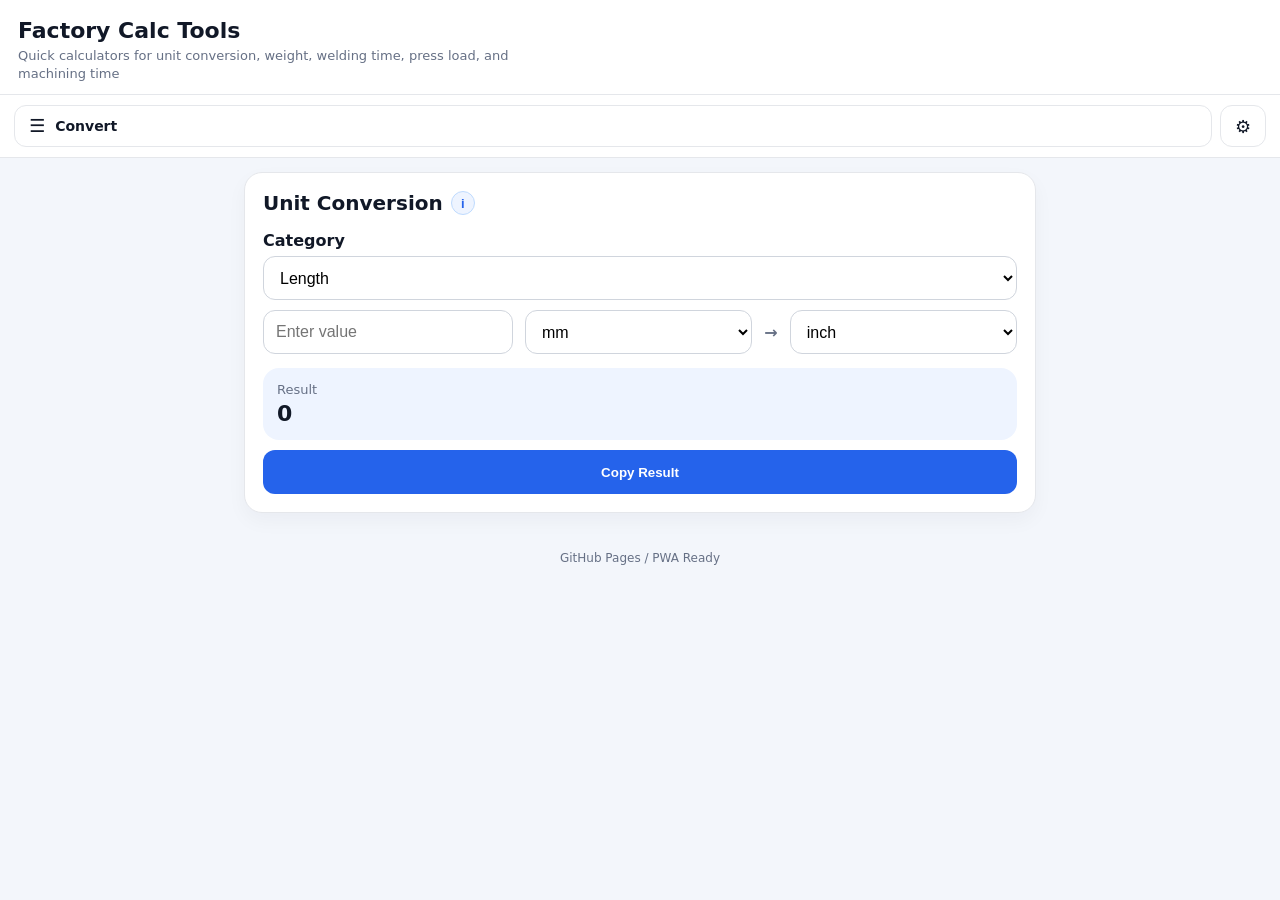
==== index.html @ 1a525d5b "Add press blanking load calculator" ====
<!doctype html>
<html lang="en">
<head>
  <meta charset="utf-8">
  <meta name="viewport" content="width=device-width, initial-scale=1">
  <title>Factory Calc Tools</title>
  <meta name="theme-color" content="#1f2937">
  <link rel="icon" href="./icon.svg" type="image/svg+xml">
  <link rel="manifest" href="./manifest.json">
  <link rel="stylesheet" href="./style.css?v=press-load1">
</head>
<body>
  <header class="app-header">
    <div>
      <h1 data-i18n="appTitle">Factory Calc Tools</h1>
      <p data-i18n="appSubtitle">Quick calculators for unit conversion, weight, welding time, press load, and machining time</p>
    </div>
    <div class="header-actions">
      <button id="installBtn" class="ghost hidden" data-i18n="install">Install</button>
    </div>
  </header>

  <nav class="top-nav">
    <button id="menuToggle" class="nav-button menu-button" type="button" aria-expanded="false" aria-controls="navMenu">
      <span class="hamburger-icon">☰</span>
      <span id="currentTabLabel" data-i18n="tabConvert">Convert</span>
    </button>
    <button id="settingsShortcut" class="nav-button icon-button" type="button" aria-label="Settings" data-tab="settings">⚙</button>
  </nav>

  <div id="navMenu" class="nav-menu hidden">
    <button class="menu-item active" data-tab="convert" data-i18n="tabConvert">Convert</button>
    <button class="menu-item" data-tab="weight" data-i18n="tabWeight">Weight</button>
    <button class="menu-item" data-tab="welding" data-i18n="tabWelding">Welding</button>
    <button class="menu-item" data-tab="press" data-i18n="tabPress">Press</button>
    <button class="menu-item" data-tab="machining" data-i18n="tabMachining">Machining</button>
  </div>

  <main>
    <section id="convert" class="panel active">
      <div class="card">
        <div class="section-title"><h2 data-i18n="unitConversion">Unit Conversion</h2><button class="info-btn" type="button" data-i18n-tooltip="unitConversionInfo" aria-label="Info">i</button></div>
        <label data-i18n="category">Category</label>
        <select id="convertType">
          <option value="length" data-i18n="length">Length</option>
          <option value="weight" data-i18n="weightUnit">Weight</option>
          <option value="pressure" data-i18n="pressure">Pressure</option>
          <option value="temperature" data-i18n="temperature">Temperature</option>
          <option value="area" data-i18n="area">Area</option>
          <option value="volume" data-i18n="volume">Volume</option>
        </select>

        <div class="converter">
          <input id="convertValue" type="number" step="any" data-i18n-placeholder="enterValue" placeholder="Enter value">
          <select id="convertFrom"></select>
          <span>→</span>
          <select id="convertTo"></select>
        </div>

        <div class="single-result">
          <span data-i18n="result">Result</span>
          <strong id="convertResult">0</strong>
        </div>
        <button id="copyConvert" class="primary" data-i18n="copyResult">Copy Result</button>
      </div>
    </section>

    <section id="weight" class="panel">
      <div class="card">
        <div class="section-title"><h2 data-i18n="weightCalculator">Weight Calculator</h2><button id="weightInfoBtn" class="info-btn" type="button" aria-label="Info">i</button></div>
        <label data-i18n="shape">Shape</label>
        <select id="shape">
          <option value="plate" data-i18n="plate">Plate / Flat Bar</option>
          <option value="round" data-i18n="roundBar">Round Bar</option>
          <option value="square" data-i18n="squareBar">Square / Rectangular Bar</option>
          <option value="hex" data-i18n="hexBar">Hex Bar</option>
          <option value="roundPipe" data-i18n="roundPipe">Round Pipe</option>
          <option value="squarePipe" data-i18n="squarePipe">Square / Rectangular Pipe</option>
        </select>

        <label data-i18n="material">Material</label>
        <select id="material"></select>

        <div id="shapeInputs" class="grid"></div>

        <label data-i18n="quantity">Quantity</label>
        <input id="qty" type="number" min="1" step="1" value="1">

        <div class="result">
          <div><span data-i18n="weightPerPiece">Weight per piece</span><strong id="weightEach">0 kg</strong></div>
          <div><span data-i18n="totalWeight">Total weight</span><strong id="weightTotal">0 kg</strong></div>
        </div>
        <button id="copyWeight" class="primary" data-i18n="copyResult">Copy Result</button>
      </div>
    </section>

    <section id="welding" class="panel">
      <div class="card">
        <div class="section-title"><h2 data-i18n="weldingTimeCalculator">Welding Time Calculator</h2><button class="info-btn" type="button" data-i18n-tooltip="weldingNote" aria-label="Info">i</button></div>
        <div class="grid">
          <div><label data-i18n="totalWeldLength">Total weld length mm / pc</label><input id="weldLength" type="number" step="any" value="1000"></div>
          <div><label data-i18n="legLength">Leg length mm</label><input id="weldLegLength" type="number" step="any" value="6"></div>
          <div><label data-i18n="weldingSpeed">Welding speed mm/min</label><input id="weldSpeed" type="number" step="any" value="300"></div>
          <div><label data-i18n="assistMoveTime">Assist / move time sec / pc</label><input id="weldAssistSec" type="number" step="any" value="30"></div>
          <div><label data-i18n="quantityPcs">Quantity pcs</label><input id="weldQty" type="number" step="1" value="1"></div>
          <div><label data-i18n="gasFlow">Gas flow L/min</label><input id="gasFlow" type="number" step="any" value="15"></div>
        </div>

        <details class="advanced">
          <summary data-i18n="advancedSettings">Advanced settings</summary>
          <div class="grid">
            <div><label data-i18n="depositionEfficiency">Deposition efficiency %</label><input id="depositionEfficiency" type="number" step="any" value="92"></div>
            <div><label data-i18n="reinforcementFactor">Reinforcement factor</label><input id="reinforcementFactor" type="number" step="any" value="1.15"></div>
            <div><label data-i18n="weldMetalDensity">Weld metal density g/cm³</label><input id="weldMetalDensity" type="number" step="any" value="7.85"></div>
          </div>
        </details>

        <div class="result vertical">
          <div><span data-i18n="arcTimePc">Arc time / pc</span><strong id="arcTimeEach">0 min</strong></div>
          <div><span data-i18n="workTimePc">Work time / pc</span><strong id="workTimeEach">0 min</strong></div>
          <div><span data-i18n="totalWorkTime">Total work time</span><strong id="workTimeTotal">0 min</strong></div>
          <div><span data-i18n="gasUsage">Gas usage</span><strong id="gasUsage">0 L</strong></div>
          <div><span data-i18n="weldMetalWeight">Weld metal weight</span><strong id="weldMetalWeight">0 kg</strong></div>
          <div><span data-i18n="wireUsage">Wire usage</span><strong id="wireUsage">0 kg</strong></div>
        </div>
        <button id="copyWelding" class="primary" data-i18n="copyResult">Copy Result</button>
      </div>
    </section>

    <section id="press" class="panel">
      <div class="card">
        <div class="section-title"><h2 data-i18n="pressLoadCalculator">Press Blanking Load Calculator</h2><button class="info-btn" type="button" data-i18n-tooltip="pressLoadInfo" aria-label="Info">i</button></div>
        <div class="grid">
          <div>
            <label data-i18n="pressMaterial">Material</label>
            <select id="pressMaterial">
              <option value="SPCC">SPCC</option>
              <option value="SS400">SS400</option>
              <option value="A36">A36</option>
              <option value="SUS304">SUS304</option>
              <option value="SUS316">SUS316</option>
              <option value="AL5052">AL5052</option>
              <option value="custom">Custom</option>
            </select>
          </div>
          <div>
            <label data-i18n="plateThicknessMm">Plate thickness mm</label>
            <input id="pressThickness" type="number" step="any" min="0" placeholder="3.2">
          </div>
          <div>
            <label data-i18n="shearLengthMm">Blank perimeter / shear length</label>
            <input id="pressShearLength" type="number" step="any" min="0" placeholder="500">
            <p class="field-help" data-i18n="shearLengthHelp">Total length of the cut line. This is not surface area.</p>
          </div>
          <div>
            <label data-i18n="pressSafetyFactor">Safety factor</label>
            <select id="pressSafetyFactor">
              <option value="1.0">1.0</option>
              <option value="1.1">1.1</option>
              <option value="1.2" selected>1.2</option>
              <option value="1.3">1.3</option>
              <option value="1.5">1.5</option>
            </select>
          </div>
          <div id="pressShearStrengthGroup">
            <label data-i18n="shearStrength">Shear strength N/mm²</label>
            <input id="pressShearStrength" type="number" step="any" min="0" value="300">
          </div>
        </div>

        <div class="result vertical">
          <div><span data-i18n="requiredLoadN">Required load</span><strong id="pressLoadN">- N</strong></div>
          <div><span data-i18n="requiredLoadKn">Required load</span><strong id="pressLoadKn">- kN</strong></div>
          <div><span data-i18n="requiredTonnage">Required tonnage</span><strong id="pressTonf">- tonf</strong></div>
          <div><span data-i18n="recommendedPressCapacity">Recommended press capacity</span><strong id="pressRecommendedTonf">- tonf</strong></div>
        </div>

        <div class="note-block">
          <p data-i18n="pressWarningBlanking">This calculation is a rough estimate for piercing, punching, and blanking. Do not use it for bending, drawing, or forming load calculations.</p>
          <p data-i18n="pressWarningSelection">For actual press selection, consider die structure, cutting edge condition, clearance, material lot, and safety standards.</p>
        </div>
        <button id="copyPress" class="primary" data-i18n="copyResult">Copy Result</button>
      </div>
    </section>

    <section id="machining" class="panel">
      <div class="card">
        <div class="section-title"><h2 data-i18n="machiningTimeCalculator">Machining Time Calculator</h2><button id="machiningInfoBtn" class="info-btn" type="button" aria-label="Info">i</button></div>
        <label data-i18n="calculationType">Calculation type</label>
        <select id="machiningType">
          <option value="milling" data-i18n="milling">Machining / Milling</option>
          <option value="turning" data-i18n="turning">Turning</option>
          <option value="drilling" data-i18n="drilling">Drilling</option>
        </select>

        <div id="machiningInputs" class="grid"></div>
        <div class="result vertical">
          <div><span data-i18n="spindleSpeed">Spindle speed</span><strong id="rpmResult">0 rpm</strong></div>
          <div><span data-i18n="feedRate">Feed rate</span><strong id="feedResult">0 mm/min</strong></div>
          <div><span data-i18n="machiningTimePc">Machining time / pc</span><strong id="machiningTimeEach">0 min</strong></div>
          <div><span data-i18n="totalMachiningTime">Total machining time</span><strong id="machiningTimeTotal">0 min</strong></div>
        </div>
        <button id="copyMachining" class="primary" data-i18n="copyResult">Copy Result</button>
      </div>
    </section>

    <section id="settings" class="panel">
      <div class="card">
        <div class="section-title"><h2 data-i18n="settings">Settings</h2><button class="info-btn" type="button" data-i18n-tooltip="densityNote" aria-label="Info">i</button></div>

        <label data-i18n="language">Language</label>
        <select id="langSelect" class="lang-select" aria-label="Language">
          <option value="en">English</option>
          <option value="ja">日本語</option>
          <option value="th">ไทย</option>
          <option value="id">Indonesia</option>
          <option value="zh">中文</option>
        </select>

        <div id="materialSettings"></div>
        <button id="saveSettings" class="primary" data-i18n="saveSettings">Save Settings</button>
        <button id="resetSettings" class="ghost" data-i18n="resetDefaults">Reset to Defaults</button>
      </div>
    </section>
  </main>

  <footer>GitHub Pages / PWA Ready</footer>
  <script src="./app.js?v=press-load1"></script>
</body>
</html>
---- style.css ----
:root {
  --bg: #f3f6fb;
  --card: #ffffff;
  --text: #111827;
  --muted: #667085;
  --line: #e5e7eb;
  --primary: #2563eb;
  --primary-dark: #1e40af;
  --soft: #eef4ff;
  --warn: #fffbeb;
}
* { box-sizing: border-box; }
body {
  margin: 0;
  font-family: system-ui, -apple-system, BlinkMacSystemFont, "Segoe UI", "Noto Sans Thai", "Noto Sans SC", sans-serif;
  background: var(--bg);
  color: var(--text);
}
.app-header {
  display: flex;
  justify-content: space-between;
  gap: 12px;
  align-items: center;
  padding: 18px 18px 12px;
  background: var(--card);
  border-bottom: 1px solid var(--line);
  position: sticky;
  top: 0;
  z-index: 5;
}
.header-actions {
  display: flex;
  gap: 8px;
  align-items: center;
}
.lang-select {
  width: auto;
  min-width: 120px;
}
h1 { font-size: 22px; margin: 0; }
h2 { font-size: 20px; margin: 0 0 16px; }
p { margin: 4px 0 0; color: var(--muted); }
.tabs {
  display: grid;
  grid-template-columns: repeat(5, 1fr);
  gap: 6px;
  padding: 10px;
  background: var(--card);
  border-bottom: 1px solid var(--line);
  position: sticky;
  top: 73px;
  z-index: 4;
}
.tab {
  border: 1px solid var(--line);
  background: #fff;
  border-radius: 12px;
  padding: 10px 6px;
  font-weight: 700;
  cursor: pointer;
}
.tab.active {
  background: var(--soft);
  color: var(--primary);
  border-color: #bfdbfe;
}
main {
  max-width: 820px;
  margin: 0 auto;
  padding: 14px;
}
.panel { display: none; }
.panel.active { display: block; }
.card {
  background: var(--card);
  border: 1px solid var(--line);
  border-radius: 18px;
  padding: 18px;
  box-shadow: 0 8px 20px rgba(15, 23, 42, 0.04);
}
label {
  display: block;
  font-weight: 700;
  margin: 14px 0 6px;
}
input, select {
  width: 100%;
  min-height: 44px;
  border: 1px solid #d0d5dd;
  border-radius: 12px;
  padding: 10px 12px;
  font-size: 16px;
  background: #fff;
}
input[readonly] {
  background: #f8fafc;
  color: #475467;
}
.grid {
  display: grid;
  grid-template-columns: 1fr 1fr;
  gap: 0 12px;
}
.result {
  display: grid;
  grid-template-columns: 1fr 1fr;
  gap: 12px;
  margin: 18px 0;
}
.result > div, .single-result {
  background: var(--soft);
  border-radius: 16px;
  padding: 14px;
}
.result span, .single-result span {
  display: block;
  color: var(--muted);
  font-size: 13px;
  margin-bottom: 4px;
}
.result strong, .single-result strong { font-size: 22px; }
.vertical { grid-template-columns: 1fr; }
.primary, .ghost {
  width: 100%;
  min-height: 44px;
  border-radius: 12px;
  border: 0;
  font-weight: 800;
  cursor: pointer;
  margin-top: 10px;
}
.primary { background: var(--primary); color: white; }
.primary:hover { background: var(--primary-dark); }
.ghost { background: white; border: 1px solid var(--line); color: var(--text); }
.converter {
  display: grid;
  grid-template-columns: 1.1fr 1fr auto 1fr;
  gap: 8px;
  align-items: center;
}
.note, .formula {
  background: var(--warn);
  border: 1px solid #fde68a;
  border-radius: 12px;
  padding: 10px;
  font-size: 14px;
  margin-top: 12px;
}
.field-help {
  font-size: 12.5px;
  line-height: 1.4;
  margin-top: 6px;
}
.note-block {
  background: var(--warn);
  border: 1px solid #fde68a;
  border-radius: 12px;
  color: #334155;
  font-size: 13px;
  line-height: 1.5;
  margin: 18px 0 8px;
  padding: 12px;
}
.note-block p {
  color: inherit;
  margin: 0;
}
.note-block p + p {
  margin-top: 8px;
}
.formula {
  background: #f8fafc;
  border-color: var(--line);
  color: #334155;
}
.material-row {
  display: grid;
  grid-template-columns: 1fr 110px;
  gap: 10px;
  align-items: center;
}

.advanced {
  margin-top: 14px;
  border: 1px solid var(--line);
  border-radius: 14px;
  padding: 10px 12px 12px;
  background: #fcfcfd;
}
.advanced summary {
  cursor: pointer;
  font-weight: 800;
  color: #334155;
}

footer {
  text-align: center;
  color: var(--muted);
  font-size: 12px;
  padding: 24px;
}
.hidden { display: none; }

@media (max-width: 760px) {
  .app-header {
    align-items: flex-start;
    flex-direction: column;
  }
  .tabs {
    top: 124px;
  }
}
@media (max-width: 680px) {
  .grid, .result, .converter { grid-template-columns: 1fr; }
  .converter span { text-align: center; }
  .tabs { grid-template-columns: repeat(2, 1fr); }
}


/* UI refinement: compact horizontal nav and cleaner side-panel layout */
.app-header {
  align-items: flex-start;
}

.header-actions {
  flex-shrink: 0;
}

.tabs {
  display: flex;
  gap: 8px;
  overflow-x: auto;
  padding: 10px 14px;
  top: 91px;
  scrollbar-width: none;
}

.tabs::-webkit-scrollbar {
  display: none;
}

.tab {
  flex: 0 0 auto;
  min-width: 92px;
  border-radius: 999px;
  padding: 9px 14px;
  white-space: nowrap;
}

.settings-tab {
  min-width: 78px;
}

.tab-icon {
  display: inline-block;
  margin-right: 5px;
}

.lang-select {
  width: 100%;
  max-width: 240px;
}

.converter {
  margin-top: 10px;
  gap: 12px;
}

.converter input,
.converter select {
  margin-bottom: 0;
}

.converter span {
  display: flex;
  justify-content: center;
  align-items: center;
  color: var(--muted);
  font-weight: 800;
}

.single-result {
  margin-top: 14px;
}

@media (max-width: 760px) {
  .app-header {
    flex-direction: column;
  }

  .tabs {
    top: 119px;
  }
}

@media (max-width: 680px) {
  .tabs {
    display: flex;
    grid-template-columns: none;
  }

  .tab {
    min-width: 104px;
  }
}


/* Hamburger navigation for narrow side panels */
.top-nav {
  display: flex;
  gap: 8px;
  padding: 10px 14px;
  background: var(--card);
  border-bottom: 1px solid var(--line);
  position: sticky;
  top: 91px;
  z-index: 4;
}

.nav-button {
  min-height: 42px;
  border: 1px solid var(--line);
  background: #fff;
  border-radius: 12px;
  font-weight: 800;
  cursor: pointer;
}

.menu-button {
  flex: 1;
  display: flex;
  justify-content: flex-start;
  align-items: center;
  gap: 10px;
  padding: 0 14px;
}

.hamburger-icon {
  font-size: 18px;
  line-height: 1;
}

.icon-button {
  width: 46px;
  flex: 0 0 46px;
  font-size: 18px;
}

.icon-button.active,
.menu-button[aria-expanded="true"] {
  background: var(--soft);
  color: var(--primary);
  border-color: #bfdbfe;
}

.nav-menu {
  position: sticky;
  top: 144px;
  z-index: 6;
  margin: 0 14px;
  padding: 8px;
  background: var(--card);
  border: 1px solid var(--line);
  border-radius: 14px;
  box-shadow: 0 10px 24px rgba(15, 23, 42, 0.12);
  display: grid;
  gap: 6px;
}

.nav-menu.hidden {
  display: none;
}

.menu-item {
  min-height: 40px;
  border: 1px solid var(--line);
  background: #fff;
  border-radius: 10px;
  font-weight: 800;
  text-align: left;
  padding: 0 12px;
  cursor: pointer;
}

.menu-item.active {
  background: var(--soft);
  color: var(--primary);
  border-color: #bfdbfe;
}

@media (max-width: 760px) {
  .top-nav {
    top: 119px;
  }

  .nav-menu {
    top: 172px;
  }
}


/* UI fix 2: force hamburger/settings button styling and reduce subtitle weight */
.app-header p {
  font-size: 13px;
  line-height: 1.35;
  max-width: 560px;
}

.top-nav {
  display: flex !important;
  gap: 8px;
  padding: 10px 14px;
  background: var(--card);
  border-bottom: 1px solid var(--line);
  position: sticky;
  top: 91px;
  z-index: 4;
}

.top-nav .nav-button {
  appearance: none;
  -webkit-appearance: none;
  min-height: 42px;
  border: 1px solid var(--line);
  background: #fff;
  border-radius: 12px;
  font: inherit;
  font-size: 14px;
  font-weight: 800;
  color: var(--text);
  cursor: pointer;
  margin: 0;
}

.top-nav .menu-button {
  flex: 1 1 auto;
  min-width: 0;
  display: flex;
  justify-content: flex-start;
  align-items: center;
  gap: 10px;
  padding: 0 14px;
}

.top-nav .icon-button {
  width: 46px;
  flex: 0 0 46px;
  display: inline-flex;
  align-items: center;
  justify-content: center;
  padding: 0;
  font-size: 18px;
}

.hamburger-icon {
  font-size: 18px;
  line-height: 1;
}

#currentTabLabel {
  overflow: hidden;
  text-overflow: ellipsis;
  white-space: nowrap;
}

@media (max-width: 430px) {
  .app-header p {
    display: none;
  }

  .top-nav {
    top: 72px;
  }

  .nav-menu {
    top: 124px;
  }
}


/* Info tooltip pattern */
.section-title {
  display: flex;
  align-items: center;
  gap: 8px;
  margin: 0 0 16px;
}

.section-title h2 {
  margin: 0;
}

.info-btn {
  position: relative;
  width: 24px;
  height: 24px;
  flex: 0 0 24px;
  border-radius: 50%;
  border: 1px solid #bfdbfe;
  background: var(--soft);
  color: var(--primary);
  font-weight: 900;
  font-size: 13px;
  line-height: 1;
  cursor: help;
  padding: 0;
}

.info-btn::after {
  content: attr(data-tooltip);
  position: absolute;
  left: 50%;
  top: calc(100% + 8px);
  transform: translateX(-50%);
  width: min(280px, calc(100vw - 48px));
  white-space: normal;
  background: #111827;
  color: #fff;
  border-radius: 12px;
  padding: 10px 12px;
  font-size: 12px;
  line-height: 1.45;
  font-weight: 600;
  text-align: left;
  opacity: 0;
  pointer-events: none;
  z-index: 30;
  box-shadow: 0 10px 24px rgba(15, 23, 42, 0.22);
}

.info-btn:hover::after,
.info-btn:focus::after,
.info-btn:active::after {
  opacity: 1;
}

.formula,
.note {
  display: none;
}


/* Tooltip position fix: keep info text inside narrow side panels */
.section-title {
  position: relative;
}

.info-btn::after {
  left: auto;
  right: auto;
  top: calc(100% + 8px);
  transform: none;
  width: clamp(220px, 72vw, 300px);
  max-width: calc(100vw - 48px);
  white-space: normal;
}

.section-title .info-btn::after {
  left: 50%;
  transform: translateX(-50%);
}

/* In narrow side panels, anchor tooltip to the card/title area instead of the button */
@media (max-width: 480px) {
  .section-title .info-btn::after {
    left: auto;
    right: -16px;
    transform: none;
    width: min(300px, calc(100vw - 44px));
    max-width: calc(100vw - 44px);
  }
}

/* Extremely narrow side-panel fallback */
@media (max-width: 380px) {
  .section-title .info-btn::after {
    right: -8px;
    width: min(280px, calc(100vw - 32px));
    max-width: calc(100vw - 32px);
    font-size: 11.5px;
  }
}


/* Inline info replaces tooltip popovers to prevent clipping in side panels */
.info-btn::after {
  display: none !important;
  content: none !important;
}

.info-btn {
  cursor: pointer;
}

.info-btn.active {
  background: var(--primary);
  color: #fff;
  border-color: var(--primary);
}

.inline-info {
  margin: -6px 0 14px;
  padding: 10px 12px;
  border: 1px solid #bfdbfe;
  border-radius: 12px;
  background: var(--soft);
  color: #334155;
  font-size: 12.5px;
  line-height: 1.5;
  font-weight: 600;
}

.inline-info.hidden {
  display: none;
}
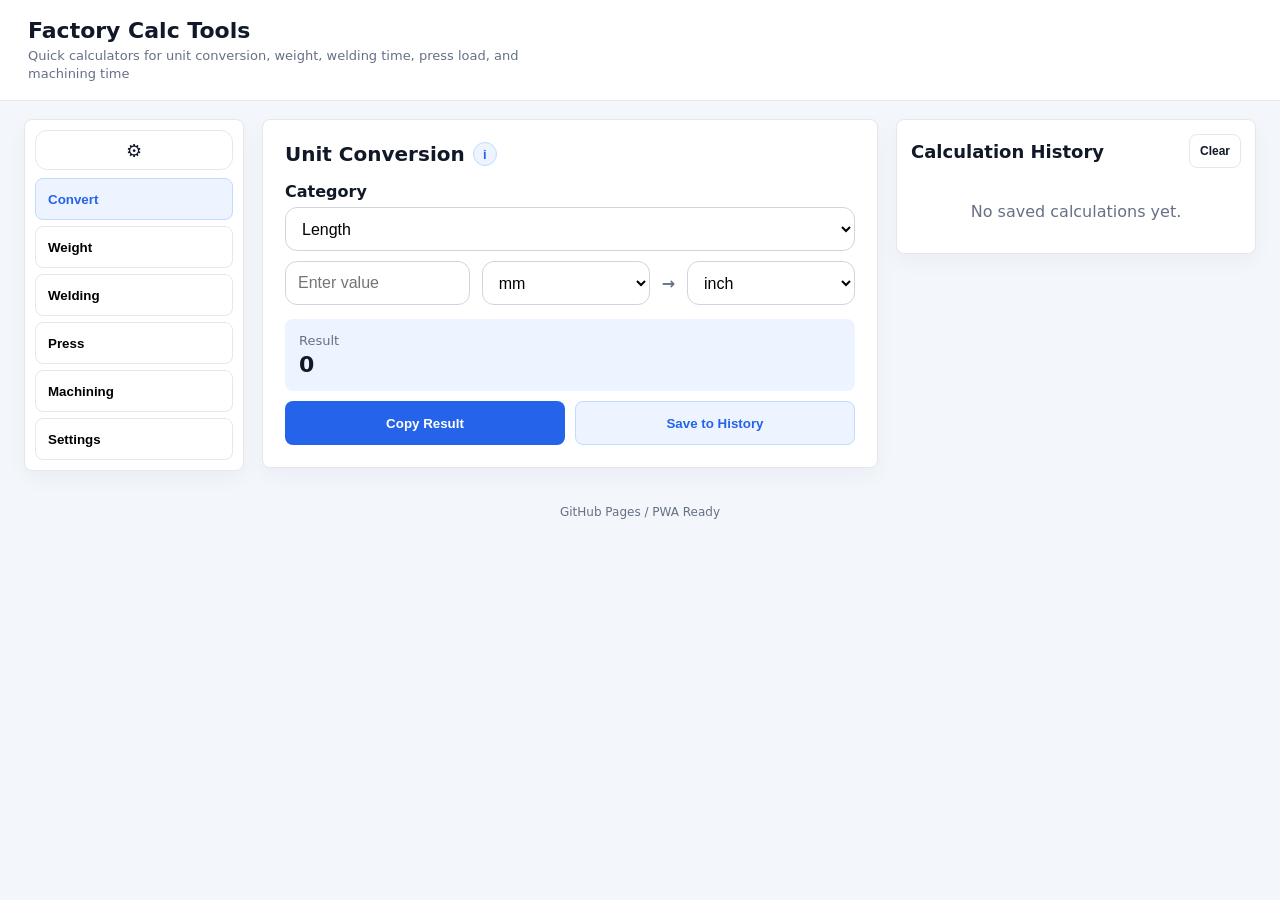
==== commit f4a07a8b: "Add desktop layout and calculation history" ====
--- a/index.html
+++ b/index.html
@@ -7,7 +7,7 @@
   <meta name="theme-color" content="#1f2937">
   <link rel="icon" href="./icon.svg" type="image/svg+xml">
   <link rel="manifest" href="./manifest.json">
-  <link rel="stylesheet" href="./style.css?v=press-load1">
+  <link rel="stylesheet" href="./style.css?v=desktop-history1">
 </head>
 <body>
   <header class="app-header">
@@ -20,6 +20,8 @@
     </div>
   </header>
 
+  <div class="app-shell">
+    <aside class="sidebar">
   <nav class="top-nav">
     <button id="menuToggle" class="nav-button menu-button" type="button" aria-expanded="false" aria-controls="navMenu">
       <span class="hamburger-icon">☰</span>
@@ -34,9 +36,11 @@
     <button class="menu-item" data-tab="welding" data-i18n="tabWelding">Welding</button>
     <button class="menu-item" data-tab="press" data-i18n="tabPress">Press</button>
     <button class="menu-item" data-tab="machining" data-i18n="tabMachining">Machining</button>
+    <button class="menu-item sidebar-settings" data-tab="settings" data-i18n="tabSettings">Settings</button>
   </div>
-
-  <main>
+    </aside>
+
+  <main class="workspace-main">
     <section id="convert" class="panel active">
       <div class="card">
         <div class="section-title"><h2 data-i18n="unitConversion">Unit Conversion</h2><button class="info-btn" type="button" data-i18n-tooltip="unitConversionInfo" aria-label="Info">i</button></div>
@@ -61,7 +65,10 @@
           <span data-i18n="result">Result</span>
           <strong id="convertResult">0</strong>
         </div>
-        <button id="copyConvert" class="primary" data-i18n="copyResult">Copy Result</button>
+        <div class="action-row">
+          <button id="copyConvert" class="primary" data-i18n="copyResult">Copy Result</button>
+          <button class="secondary" type="button" data-save-history="convert" data-i18n="saveHistory">Save to History</button>
+        </div>
       </div>
     </section>
 
@@ -90,7 +97,10 @@
           <div><span data-i18n="weightPerPiece">Weight per piece</span><strong id="weightEach">0 kg</strong></div>
           <div><span data-i18n="totalWeight">Total weight</span><strong id="weightTotal">0 kg</strong></div>
         </div>
-        <button id="copyWeight" class="primary" data-i18n="copyResult">Copy Result</button>
+        <div class="action-row">
+          <button id="copyWeight" class="primary" data-i18n="copyResult">Copy Result</button>
+          <button class="secondary" type="button" data-save-history="weight" data-i18n="saveHistory">Save to History</button>
+        </div>
       </div>
     </section>
 
@@ -123,7 +133,10 @@
           <div><span data-i18n="weldMetalWeight">Weld metal weight</span><strong id="weldMetalWeight">0 kg</strong></div>
           <div><span data-i18n="wireUsage">Wire usage</span><strong id="wireUsage">0 kg</strong></div>
         </div>
-        <button id="copyWelding" class="primary" data-i18n="copyResult">Copy Result</button>
+        <div class="action-row">
+          <button id="copyWelding" class="primary" data-i18n="copyResult">Copy Result</button>
+          <button class="secondary" type="button" data-save-history="welding" data-i18n="saveHistory">Save to History</button>
+        </div>
       </div>
     </section>
 
@@ -179,7 +192,10 @@
           <p data-i18n="pressWarningBlanking">This calculation is a rough estimate for piercing, punching, and blanking. Do not use it for bending, drawing, or forming load calculations.</p>
           <p data-i18n="pressWarningSelection">For actual press selection, consider die structure, cutting edge condition, clearance, material lot, and safety standards.</p>
         </div>
-        <button id="copyPress" class="primary" data-i18n="copyResult">Copy Result</button>
+        <div class="action-row">
+          <button id="copyPress" class="primary" data-i18n="copyResult">Copy Result</button>
+          <button class="secondary" type="button" data-save-history="press" data-i18n="saveHistory">Save to History</button>
+        </div>
       </div>
     </section>
 
@@ -200,7 +216,10 @@
           <div><span data-i18n="machiningTimePc">Machining time / pc</span><strong id="machiningTimeEach">0 min</strong></div>
           <div><span data-i18n="totalMachiningTime">Total machining time</span><strong id="machiningTimeTotal">0 min</strong></div>
         </div>
-        <button id="copyMachining" class="primary" data-i18n="copyResult">Copy Result</button>
+        <div class="action-row">
+          <button id="copyMachining" class="primary" data-i18n="copyResult">Copy Result</button>
+          <button class="secondary" type="button" data-save-history="machining" data-i18n="saveHistory">Save to History</button>
+        </div>
       </div>
     </section>
 
@@ -224,7 +243,16 @@
     </section>
   </main>
 
+    <aside class="history-panel" aria-labelledby="historyTitle">
+      <div class="history-header">
+        <h2 id="historyTitle" data-i18n="calculationHistory">Calculation History</h2>
+        <button id="clearHistory" class="ghost compact" type="button" data-i18n="clearHistory">Clear</button>
+      </div>
+      <div id="historyList" class="history-list"></div>
+    </aside>
+  </div>
+
   <footer>GitHub Pages / PWA Ready</footer>
-  <script src="./app.js?v=press-load1"></script>
+  <script src="./app.js?v=desktop-history1"></script>
 </body>
 </html>
--- a/style.css
+++ b/style.css
@@ -613,3 +613,284 @@
 .inline-info.hidden {
   display: none;
 }
+
+
+/* Desktop workbench layout */
+body {
+  min-height: 100vh;
+}
+
+.app-header {
+  padding: 18px 28px;
+  position: sticky;
+  top: 0;
+}
+
+.app-shell {
+  display: grid;
+  grid-template-columns: 220px minmax(520px, 1fr) 360px;
+  gap: 18px;
+  max-width: 1560px;
+  margin: 0 auto;
+  padding: 18px 24px 10px;
+  align-items: start;
+}
+
+.sidebar,
+.history-panel {
+  position: sticky;
+  top: 96px;
+}
+
+.sidebar {
+  background: var(--card);
+  border: 1px solid var(--line);
+  border-radius: 8px;
+  padding: 10px;
+  box-shadow: 0 8px 20px rgba(15, 23, 42, 0.04);
+}
+
+.workspace-main {
+  max-width: none;
+  width: 100%;
+  margin: 0;
+  padding: 0;
+}
+
+.top-nav {
+  position: static !important;
+  border-bottom: 0;
+  padding: 0;
+  background: transparent;
+}
+
+.top-nav .menu-button {
+  display: none;
+}
+
+.top-nav .icon-button {
+  width: 100%;
+  flex-basis: auto;
+  min-height: 40px;
+  margin-bottom: 8px;
+}
+
+.nav-menu,
+.nav-menu.hidden {
+  display: grid;
+  position: static;
+  margin: 0;
+  padding: 0;
+  border: 0;
+  box-shadow: none;
+  background: transparent;
+  gap: 6px;
+}
+
+.menu-item {
+  border-radius: 8px;
+  min-height: 42px;
+}
+
+.card {
+  border-radius: 8px;
+  padding: 22px;
+}
+
+.result {
+  grid-template-columns: repeat(2, minmax(0, 1fr));
+}
+
+.result.vertical {
+  grid-template-columns: repeat(2, minmax(0, 1fr));
+}
+
+.result > div,
+.single-result {
+  border-radius: 8px;
+}
+
+.action-row {
+  display: grid;
+  grid-template-columns: repeat(2, minmax(0, 1fr));
+  gap: 10px;
+  margin-top: 10px;
+}
+
+.primary,
+.ghost,
+.secondary {
+  border-radius: 8px;
+  margin-top: 0;
+}
+
+.secondary {
+  width: 100%;
+  min-height: 44px;
+  border: 1px solid #bfdbfe;
+  background: var(--soft);
+  color: var(--primary);
+  font-weight: 800;
+  cursor: pointer;
+}
+
+.secondary:hover {
+  border-color: var(--primary);
+}
+
+.compact {
+  width: auto;
+  min-height: 34px;
+  padding: 6px 10px;
+  font-size: 12px;
+}
+
+.history-panel {
+  max-height: calc(100vh - 116px);
+  overflow: auto;
+  background: var(--card);
+  border: 1px solid var(--line);
+  border-radius: 8px;
+  padding: 14px;
+  box-shadow: 0 8px 20px rgba(15, 23, 42, 0.04);
+}
+
+.history-header {
+  display: flex;
+  align-items: center;
+  justify-content: space-between;
+  gap: 10px;
+  margin-bottom: 12px;
+}
+
+.history-header h2 {
+  margin: 0;
+  font-size: 18px;
+}
+
+.history-list {
+  display: grid;
+  gap: 10px;
+}
+
+.history-empty {
+  padding: 18px 10px;
+  text-align: center;
+}
+
+.history-item {
+  border: 1px solid var(--line);
+  border-radius: 8px;
+  padding: 12px;
+  background: #fff;
+}
+
+.history-item-header {
+  display: grid;
+  gap: 6px;
+}
+
+.history-item h3 {
+  margin: 0;
+  font-size: 14px;
+}
+
+.history-item time {
+  display: block;
+  color: var(--muted);
+  font-size: 11px;
+  margin-top: 2px;
+}
+
+.history-item strong {
+  color: var(--primary-dark);
+  font-size: 16px;
+  line-height: 1.35;
+}
+
+.history-lines {
+  margin: 10px 0 0;
+  padding: 0;
+  list-style: none;
+  color: #475467;
+  font-size: 12px;
+  line-height: 1.45;
+}
+
+.history-lines li + li {
+  margin-top: 4px;
+}
+
+.history-actions {
+  display: flex;
+  gap: 8px;
+  margin-top: 12px;
+}
+
+.danger-lite {
+  color: #b42318;
+  border-color: #fecdca;
+}
+
+@media (max-width: 1180px) {
+  .app-shell {
+    grid-template-columns: 190px minmax(0, 1fr);
+  }
+
+  .history-panel {
+    grid-column: 1 / -1;
+    position: static;
+    max-height: none;
+  }
+
+  .history-list {
+    grid-template-columns: repeat(2, minmax(0, 1fr));
+  }
+}
+
+@media (max-width: 760px) {
+  .app-header {
+    position: static;
+    padding: 16px;
+  }
+
+  .app-shell {
+    grid-template-columns: 1fr;
+    padding: 12px;
+  }
+
+  .sidebar {
+    position: static;
+  }
+
+  .top-nav .menu-button {
+    display: flex;
+  }
+
+  .top-nav .icon-button {
+    width: 46px;
+    flex: 0 0 46px;
+    margin-bottom: 0;
+  }
+
+  .top-nav {
+    display: flex !important;
+  }
+
+  .nav-menu.hidden {
+    display: none;
+  }
+
+  .nav-menu {
+    margin-top: 8px;
+  }
+
+  .grid,
+  .result,
+  .result.vertical,
+  .converter,
+  .action-row,
+  .history-list {
+    grid-template-columns: 1fr;
+  }
+}
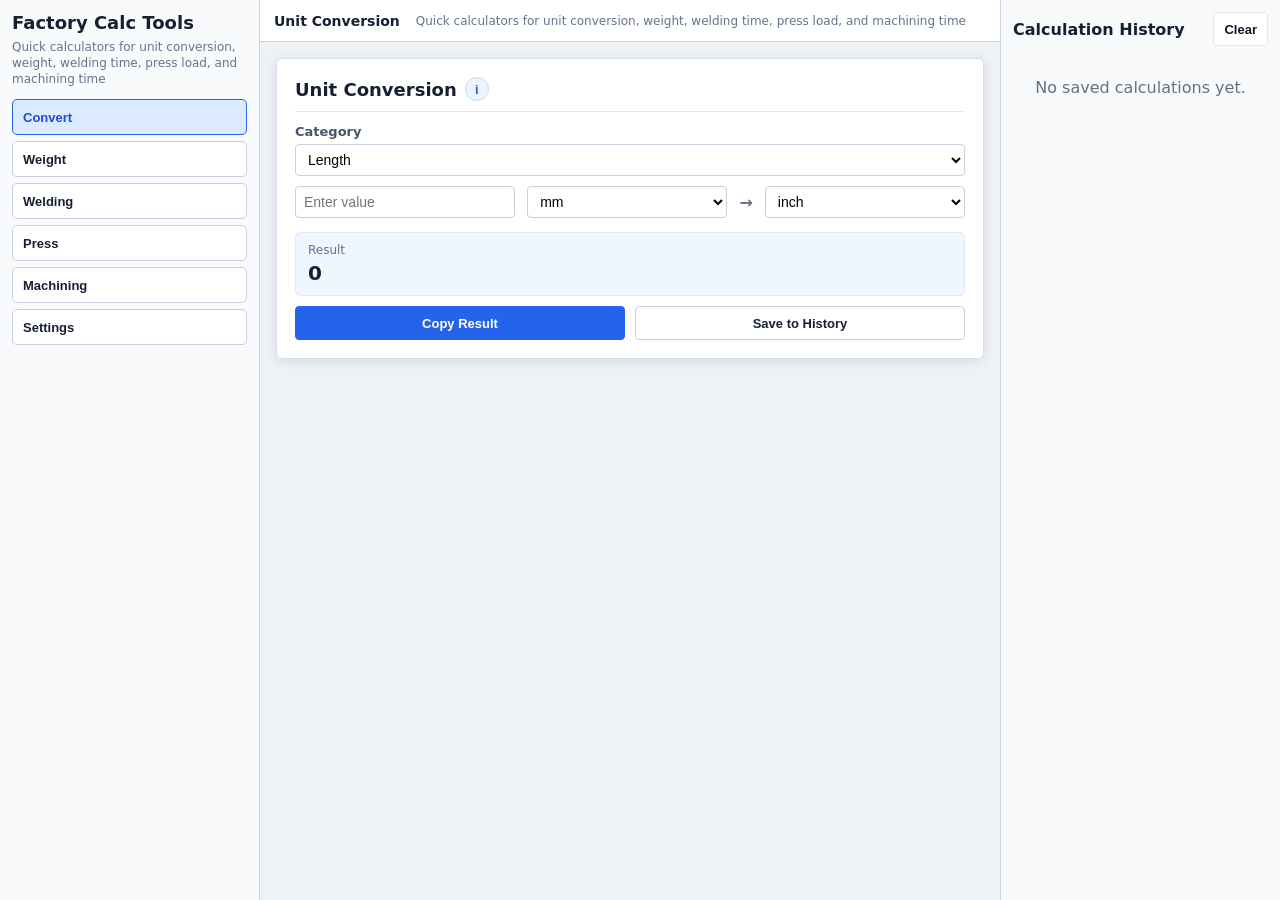
==== commit b151d4e0: "Align UI with factory tools and localize press" ====
--- a/index.html
+++ b/index.html
@@ -7,7 +7,7 @@
   <meta name="theme-color" content="#1f2937">
   <link rel="icon" href="./icon.svg" type="image/svg+xml">
   <link rel="manifest" href="./manifest.json">
-  <link rel="stylesheet" href="./style.css?v=desktop-history1">
+  <link rel="stylesheet" href="./style.css?v=factory-suite1">
 </head>
 <body>
   <header class="app-header">
@@ -22,12 +22,15 @@
 
   <div class="app-shell">
     <aside class="sidebar">
+      <div class="sidebar-brand">
+        <strong data-i18n="appTitle">Factory Calc Tools</strong>
+        <span data-i18n="appSubtitle">Quick calculators for unit conversion, weight, welding time, press load, and machining time</span>
+      </div>
   <nav class="top-nav">
     <button id="menuToggle" class="nav-button menu-button" type="button" aria-expanded="false" aria-controls="navMenu">
       <span class="hamburger-icon">☰</span>
       <span id="currentTabLabel" data-i18n="tabConvert">Convert</span>
     </button>
-    <button id="settingsShortcut" class="nav-button icon-button" type="button" aria-label="Settings" data-tab="settings">⚙</button>
   </nav>
 
   <div id="navMenu" class="nav-menu hidden">
@@ -41,6 +44,11 @@
     </aside>
 
   <main class="workspace-main">
+    <div class="workspace-topbar">
+      <strong id="workspaceTitle" data-i18n="unitConversion">Unit Conversion</strong>
+      <span data-i18n="appSubtitle">Quick calculators for unit conversion, weight, welding time, press load, and machining time</span>
+    </div>
+    <div class="calculator-stage">
     <section id="convert" class="panel active">
       <div class="card">
         <div class="section-title"><h2 data-i18n="unitConversion">Unit Conversion</h2><button class="info-btn" type="button" data-i18n-tooltip="unitConversionInfo" aria-label="Info">i</button></div>
@@ -227,7 +235,7 @@
       <div class="card">
         <div class="section-title"><h2 data-i18n="settings">Settings</h2><button class="info-btn" type="button" data-i18n-tooltip="densityNote" aria-label="Info">i</button></div>
 
-        <label data-i18n="language">Language</label>
+        <label>Language</label>
         <select id="langSelect" class="lang-select" aria-label="Language">
           <option value="en">English</option>
           <option value="ja">日本語</option>
@@ -241,6 +249,7 @@
         <button id="resetSettings" class="ghost" data-i18n="resetDefaults">Reset to Defaults</button>
       </div>
     </section>
+    </div>
   </main>
 
     <aside class="history-panel" aria-labelledby="historyTitle">
@@ -253,6 +262,6 @@
   </div>
 
   <footer>GitHub Pages / PWA Ready</footer>
-  <script src="./app.js?v=desktop-history1"></script>
+  <script src="./app.js?v=factory-suite1"></script>
 </body>
 </html>
--- a/style.css
+++ b/style.css
@@ -894,3 +894,327 @@
     grid-template-columns: 1fr;
   }
 }
+
+
+/* Factory suite visual alignment */
+html,
+body {
+  width: 100%;
+  height: 100%;
+}
+
+body {
+  overflow: hidden;
+  background: #eef2f6;
+  color: #172033;
+}
+
+.app-header {
+  display: none;
+}
+
+.app-shell {
+  display: grid;
+  grid-template-columns: 260px minmax(0, 1fr) 280px;
+  gap: 0;
+  width: 100%;
+  max-width: none;
+  height: 100vh;
+  margin: 0;
+  padding: 0;
+  background: #eef2f6;
+}
+
+.sidebar,
+.history-panel {
+  position: static;
+  top: auto;
+  height: 100vh;
+  max-height: none;
+  overflow: auto;
+  border-radius: 0;
+  box-shadow: none;
+}
+
+.sidebar {
+  display: flex;
+  flex-direction: column;
+  min-height: 0;
+  padding: 12px;
+  background: #f8fafc;
+  border: 0;
+  border-right: 1px solid #cad3df;
+}
+
+.sidebar-brand {
+  display: grid;
+  gap: 5px;
+  margin-bottom: 12px;
+}
+
+.sidebar-brand strong {
+  font-size: 18px;
+  font-weight: 800;
+  line-height: 1.2;
+}
+
+.sidebar-brand span {
+  color: #64748b;
+  font-size: 12px;
+  line-height: 1.35;
+}
+
+.top-nav {
+  display: none !important;
+  margin: 0;
+  padding: 0;
+}
+
+.nav-menu,
+.nav-menu.hidden {
+  display: grid;
+  gap: 6px;
+}
+
+.menu-item {
+  min-height: 36px;
+  border: 1px solid #c7d0df;
+  border-radius: 5px;
+  background: #fff;
+  color: #172033;
+  font-size: 13px;
+  font-weight: 800;
+  padding: 0 10px;
+}
+
+.menu-item.active {
+  border-color: #2563eb;
+  background: #dbeafe;
+  color: #1d4ed8;
+}
+
+.workspace-main {
+  display: grid;
+  grid-template-rows: 42px minmax(0, 1fr);
+  min-width: 0;
+  min-height: 0;
+  width: 100%;
+  padding: 0;
+}
+
+.workspace-topbar {
+  display: flex;
+  align-items: center;
+  gap: 16px;
+  min-width: 0;
+  border-bottom: 1px solid #cad3df;
+  background: #fff;
+  padding: 0 14px;
+}
+
+.workspace-topbar strong {
+  flex: 0 0 auto;
+  font-size: 14px;
+  font-weight: 900;
+}
+
+.workspace-topbar span {
+  min-width: 0;
+  overflow: hidden;
+  color: #64748b;
+  font-size: 12px;
+  text-overflow: ellipsis;
+  white-space: nowrap;
+}
+
+.calculator-stage {
+  min-width: 0;
+  min-height: 0;
+  overflow: auto;
+  padding: 16px;
+}
+
+.panel.active {
+  display: block;
+}
+
+.card {
+  max-width: 880px;
+  min-height: auto;
+  margin: 0 auto;
+  border: 1px solid #d7dee9;
+  border-radius: 6px;
+  background: #fff;
+  box-shadow: 0 2px 12px rgba(15, 23, 42, 0.1);
+  padding: 18px;
+}
+
+.section-title {
+  border-bottom: 1px solid #e2e8f0;
+  margin-bottom: 12px;
+  padding-bottom: 10px;
+}
+
+.section-title h2 {
+  font-size: 18px;
+}
+
+label {
+  color: #475569;
+  font-size: 13px;
+  font-weight: 800;
+  margin: 10px 0 5px;
+}
+
+input,
+select {
+  min-height: 32px;
+  border: 1px solid #c7d0df;
+  border-radius: 4px;
+  padding: 5px 8px;
+  font-size: 14px;
+}
+
+.grid {
+  gap: 0 12px;
+}
+
+.result,
+.result.vertical {
+  grid-template-columns: repeat(2, minmax(0, 1fr));
+  gap: 10px;
+  margin: 14px 0;
+}
+
+.result > div,
+.single-result {
+  border: 1px solid #dbeafe;
+  border-radius: 5px;
+  background: #eff6ff;
+  padding: 10px 12px;
+}
+
+.result span,
+.single-result span {
+  font-size: 12px;
+}
+
+.result strong,
+.single-result strong {
+  font-size: 20px;
+}
+
+.primary,
+.secondary,
+.ghost {
+  min-height: 34px;
+  border-radius: 4px;
+  font-size: 13px;
+}
+
+.primary {
+  border: 1px solid #2563eb;
+  background: #2563eb;
+}
+
+.secondary {
+  border: 1px solid #c7d0df;
+  background: #fff;
+  color: #172033;
+}
+
+.secondary:hover,
+.ghost:hover {
+  background: #f4f7fb;
+}
+
+.advanced,
+.note-block,
+.inline-info {
+  border-radius: 5px;
+}
+
+.history-panel {
+  border: 0;
+  border-left: 1px solid #cad3df;
+  background: #f8fafc;
+  padding: 12px;
+}
+
+.history-header {
+  margin-bottom: 10px;
+}
+
+.history-header h2 {
+  font-size: 16px;
+}
+
+.history-list {
+  grid-template-columns: 1fr;
+}
+
+.history-item {
+  border: 1px solid #d7dee9;
+  border-radius: 5px;
+  box-shadow: none;
+}
+
+.history-item strong {
+  color: #1d4ed8;
+  font-size: 14px;
+}
+
+.history-actions {
+  display: grid;
+  grid-template-columns: 1fr 1fr;
+}
+
+footer {
+  display: none;
+}
+
+@media (max-width: 1100px) {
+  .app-shell {
+    grid-template-columns: 220px minmax(0, 1fr);
+  }
+
+  .history-panel {
+    display: none;
+  }
+}
+
+@media (max-width: 760px) {
+  body {
+    overflow: auto;
+  }
+
+  .app-shell {
+    grid-template-columns: 1fr;
+    height: auto;
+    min-height: 100vh;
+  }
+
+  .sidebar,
+  .history-panel {
+    height: auto;
+  }
+
+  .history-panel {
+    display: block;
+    border-left: 0;
+    border-top: 1px solid #cad3df;
+  }
+
+  .workspace-main {
+    grid-template-rows: auto minmax(0, 1fr);
+  }
+
+  .workspace-topbar {
+    min-height: 42px;
+  }
+
+  .result,
+  .result.vertical {
+    grid-template-columns: 1fr;
+  }
+}
